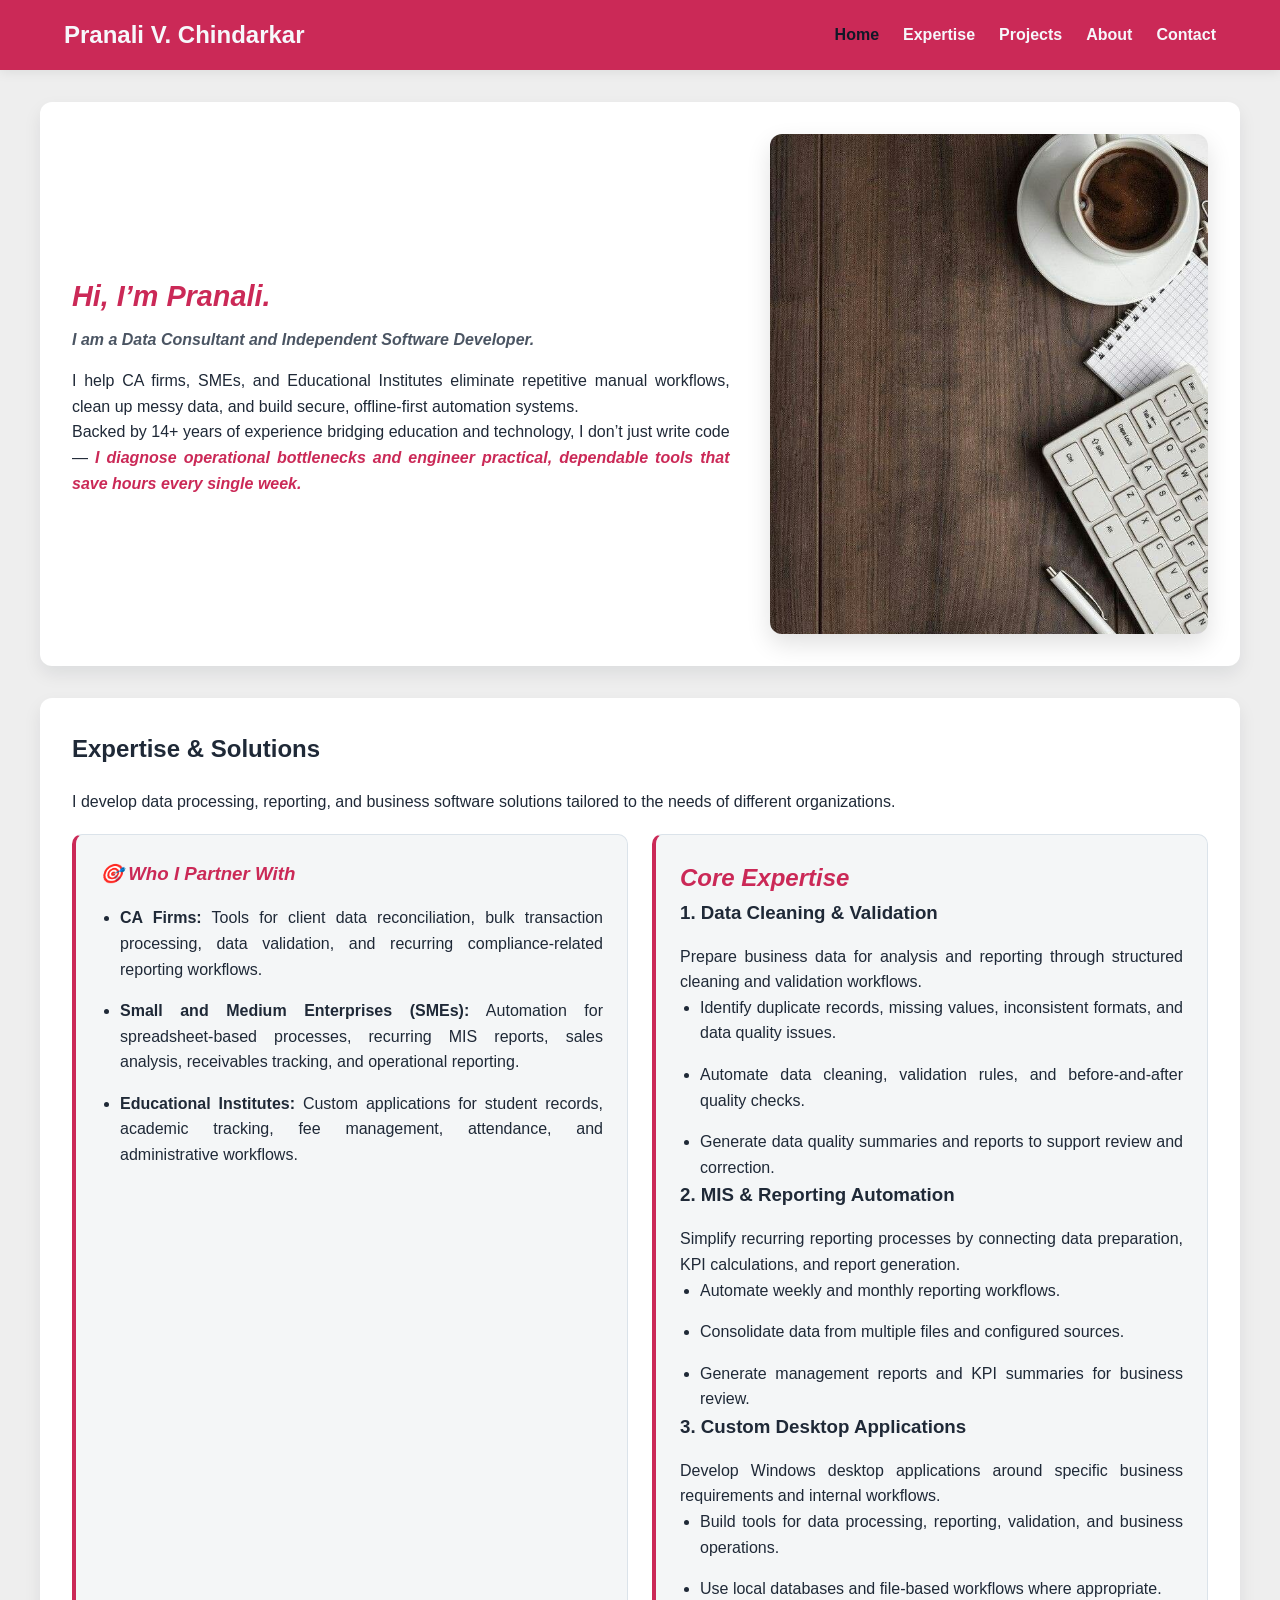
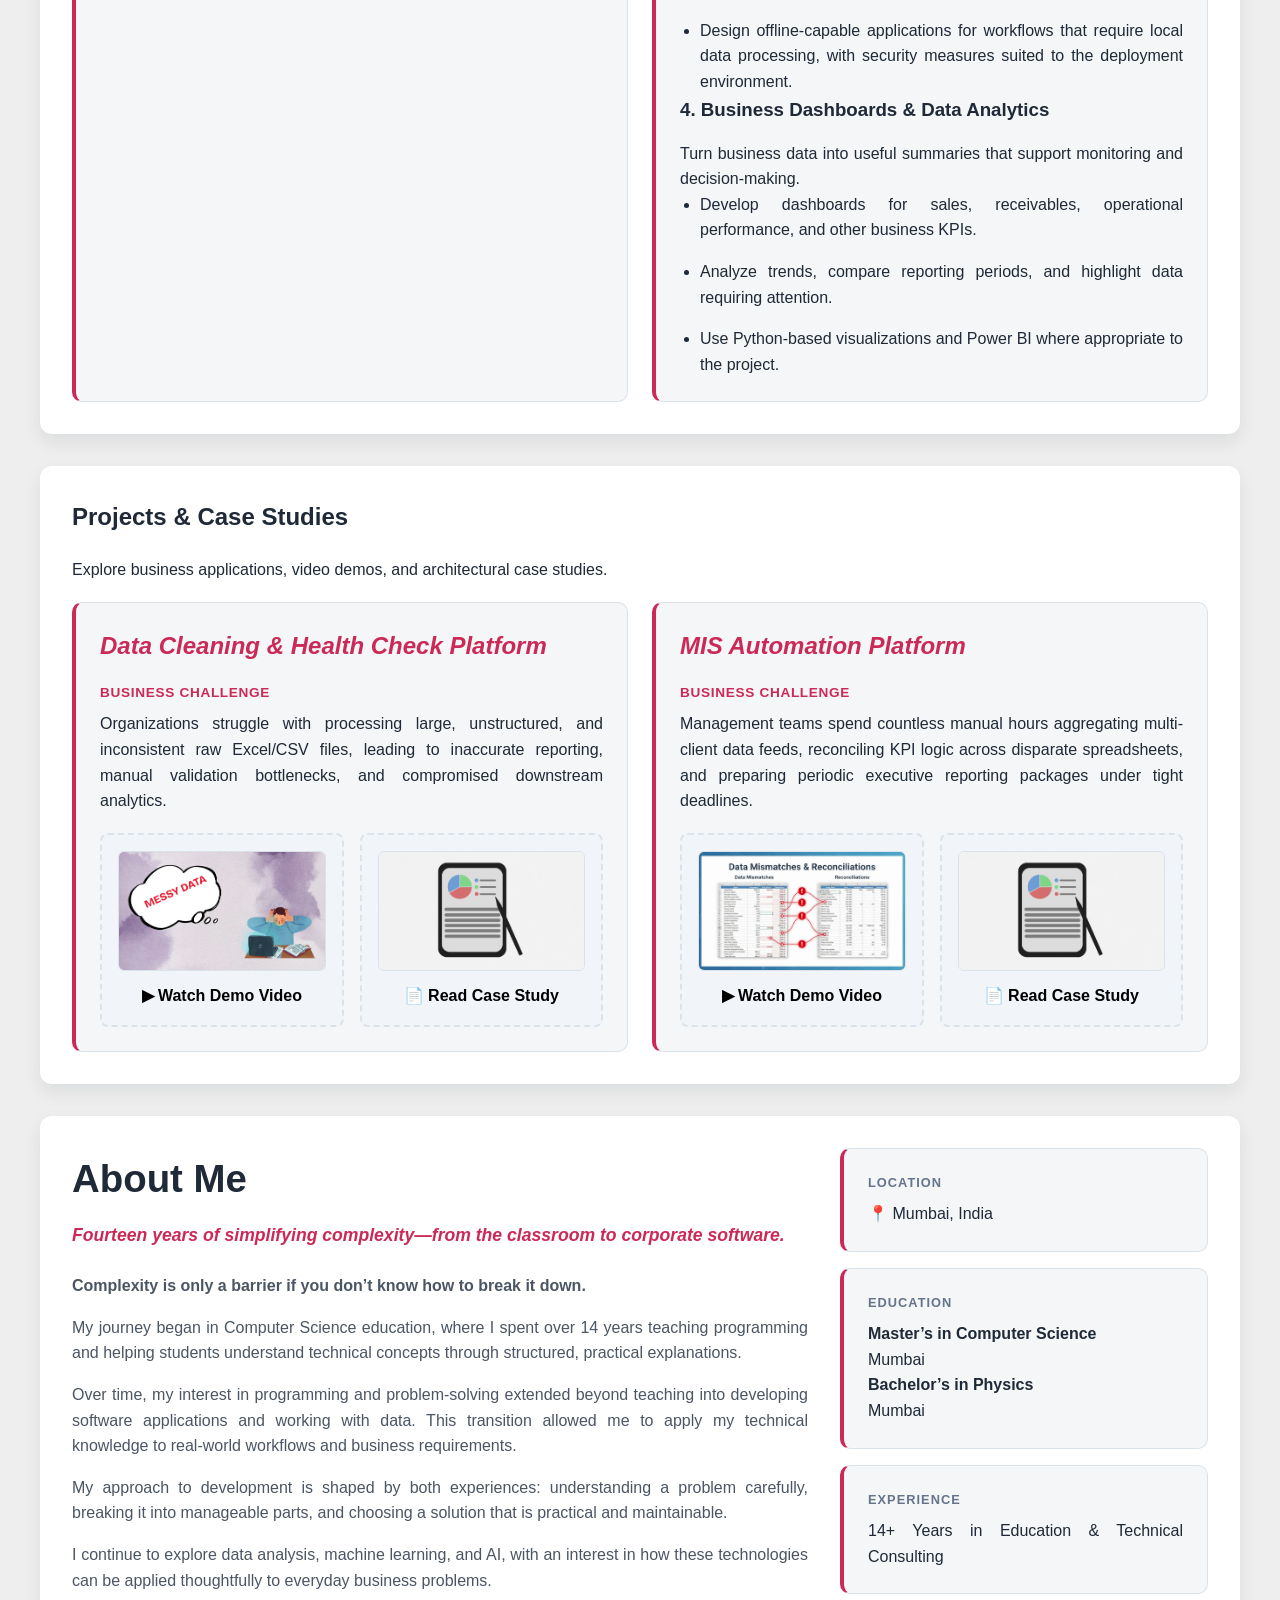
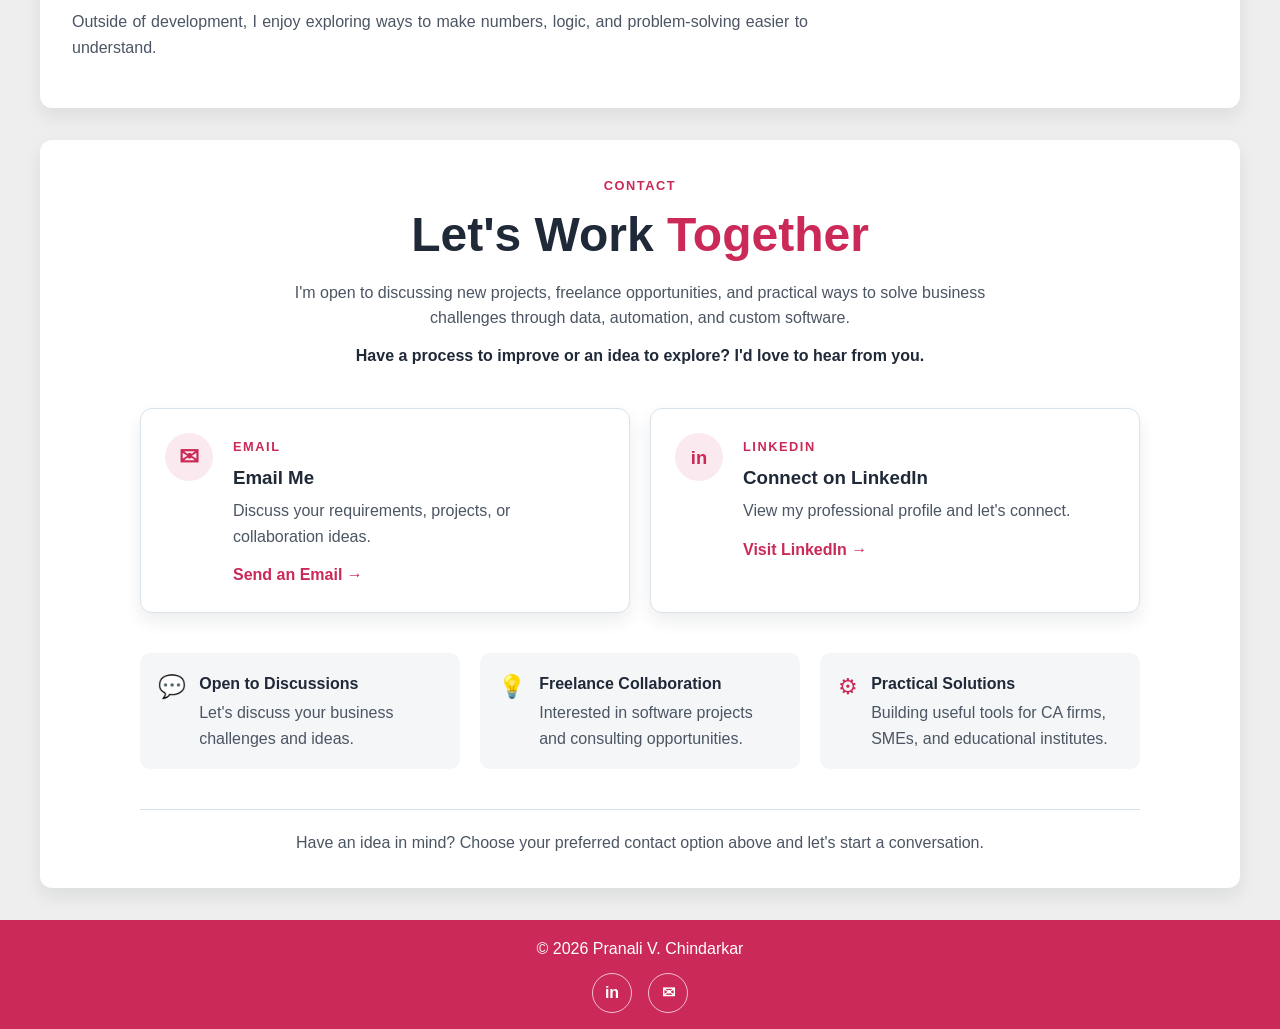
==== index.html @ 0930d105 "Prepare portfolio website for publishing" ====
<!DOCTYPE html>
<html lang="en">

<head>
    <meta charset="UTF-8" />
    <meta name="viewport" content="width=device-width, initial-scale=1.0" />

    <title>Pranali Chindarkar | Data Analytics & MIS Automation</title>

    <meta
        name="description"
        content="Explore Pranali Chindarkar's portfolio of data analytics, MIS automation, business dashboards, data quality tools, and custom software solutions for businesses."
    />

    <meta name="robots" content="index, follow" />

    <link rel="stylesheet" href="./css/style.css" />
    <script src="./js/script.js" defer></script>
</head>


  <body>
    <header>
      <nav class="top-nav">
        <div class="logo">Pranali V. Chindarkar</div>
        <ul class="nav-links" aria-label="Main navigation">
          <li><a href="#home" class="nav-link active" data-page="home">Home</a></li>
          <li><a href="#expertise" class="nav-link" data-page="expertise">Expertise</a></li>
          <li><a href="#projects" class="nav-link" data-page="projects">Projects</a></li>
          <li><a href="#about" class="nav-link" data-page="about">About</a></li>
          <li><a href="#contact" class="nav-link" data-page="contact">Contact</a></li>
        </ul>
      </nav>
    </header>

    <main id="home" class="page">
      <section class="hero-container">
        <div class="hero-text">
          <h3><span class="highlight-text">Hi, I’m Pranali.</span></h3>
          <h4><em>I am a Data Consultant and Independent Software Developer.</em></h4>
          <p>
            I help CA firms, SMEs, and Educational Institutes eliminate repetitive manual
            workflows, clean up messy data, and build secure, offline-first automation systems.
          </p>
          <p>
            Backed by 14+ years of experience bridging education and technology, I don’t just
            write code — <span class="highlight-text">I diagnose operational bottlenecks and engineer practical, dependable tools that save hours every single week.</span>
          </p>
        </div>  

        <div class="hero-image">
          <img src="./images/home2.jpg" alt="Pranali Chindarkar illustration" />
        </div>
      </section>
    </main>

    <main id="expertise" class="page">
      <section class="content-section">
        <h1>Expertise &amp; Solutions</h1>
        <p>
          I develop data processing, reporting,
          and business software solutions tailored to the needs of different organizations.
        </p>

        <div class="grid-container">
          <div class="card">
            <h3><span class="highlight-text">🎯 Who I Partner With</span></h3>
            <ul>
              <li><strong>CA Firms:</strong> Tools for client data reconciliation, bulk transaction processing, data validation, and recurring compliance-related reporting workflows.</li>
              <li><strong>Small and Medium Enterprises (SMEs):</strong> Automation for spreadsheet-based processes, recurring MIS reports, sales analysis, receivables tracking, and operational reporting.</li>
              <li><strong>Educational Institutes:</strong> Custom applications for student records, academic tracking, fee management, attendance, and administrative workflows.</li>
            </ul>
          </div>

          <div class="card">
            <h2><span class="highlight-text">Core Expertise</span></h2>
            <h3>1. Data Cleaning &amp; Validation</h3>
            <p>Prepare business data for analysis and reporting through structured cleaning and validation workflows.</p>
            <ul>
              <li>Identify duplicate records, missing values, inconsistent formats, and data quality issues.</li>
              <li>Automate data cleaning, validation rules, and before-and-after quality checks.</li>
              <li>Generate data quality summaries and reports to support review and correction.</li>
            </ul>

            <h3>2. MIS &amp; Reporting Automation</h3>
            <p>Simplify recurring reporting processes by connecting data preparation, KPI calculations, and report generation.</p>
            <ul>
              <li>Automate weekly and monthly reporting workflows.</li>
              <li>Consolidate data from multiple files and configured sources.</li>
              <li>Generate management reports and KPI summaries for business review.</li>
            </ul>

            <h3>3. Custom Desktop Applications</h3>
            <p>Develop Windows desktop applications around specific business requirements and internal workflows.</p>
            <ul>
              <li>Build tools for data processing, reporting, validation, and business operations.</li>
              <li>Use local databases and file-based workflows where appropriate.</li>
              <li>Design offline-capable applications for workflows that require local data processing, with security measures suited to the deployment environment.</li>
            </ul>

            <h3>4. Business Dashboards &amp; Data Analytics</h3>
            <p>Turn business data into useful summaries that support monitoring and decision-making.</p>
            <ul>
              <li>Develop dashboards for sales, receivables, operational performance, and other business KPIs.</li>
              <li>Analyze trends, compare reporting periods, and highlight data requiring attention.</li>
              <li>Use Python-based visualizations and Power BI where appropriate to the project.</li>
            </ul>
          </div>
        </div>
      </section>
    </main>

    <main id="projects" class="page">
      <section class="content-section">
        <h1>Projects &amp; Case Studies</h1>
        <p>Explore business applications, video demos, and architectural case studies.</p>

        <div class="project-grid">
          <article class="project-card">
            <h2><span class="highlight-text">Data Cleaning &amp; Health Check Platform</span></h2>
            <div class="challenge-section">
              <h3>Business Challenge</h3>
              <p>
                Organizations struggle with processing large, unstructured, and inconsistent raw
                Excel/CSV files, leading to inaccurate reporting, manual validation bottlenecks,
                and compromised downstream analytics.
              </p>
            </div>

            <div class="thumbnail-grid">
              <button
                type="button"
                class="thumbnail-box"
                data-video="./videos/DataHealthAutomation_video.mp4"
                data-title="Data Cleaning & Health Check - Demo"
              >
                <img
                  src="./images/cleaning.webp"
                  alt="Data Cleaning preview"
                  class="action-preview-thumb"
                />
                <span>▶ Watch Demo Video</span>
              </button>

              <button
                type="button"
                class="thumbnail-box"
                data-case-study="./projects/casestudy_datacleaning.html"
                data-title="Data Cleaning &amp; Health Check - Case Study"
              >
                <img
                  src="./images/casestudy.webp"
                  alt="Data cleaning case study preview"
                  class="action-preview-thumb"
                />
                <span>📄 Read Case Study</span>
              </button>
            </div>
          </article>

          <article class="project-card">
            <h2><span class="highlight-text">MIS Automation Platform</span></h2>
            <div class="challenge-section">
              <h3>Business Challenge</h3>
              <p>
                Management teams spend countless manual hours aggregating multi-client data feeds,
                reconciling KPI logic across disparate spreadsheets, and preparing periodic
                executive reporting packages under tight deadlines.
              </p>
            </div>

            <div class="thumbnail-grid">
              <button
                type="button"
                class="thumbnail-box"
                data-video="./videos/MIS_Automation.mp4"
                data-title="Automated MIS Platform - Demo"
              >
                <img
                  src="./images/misautomation.webp"
                  alt="MIS Automation preview"
                  class="action-preview-thumb"
                />
                <span>▶ Watch Demo Video</span>
              </button>

              <button
                type="button"
                class="thumbnail-box"
                data-case-study="./projects/casestudy_misautomation.html"
                data-title="Automated MIS Platform - Case Study"
              >
                <img
                  src="./images/casestudy.webp"
                  alt="MIS automation case study preview"
                  class="action-preview-thumb"
                />
                <span>📄 Read Case Study</span>
              </button>
            </div>
          </article>
        </div>
      </section>
    </main>

    <main id="about" class="page">
      <section class="about-container">
        <div class="about-text">
          <h2>About Me</h2>
          <p class="subtitle">
            <span class="highlight-text">Fourteen years of simplifying complexity—from the classroom to corporate software.</span>
          </p>

          <p><strong>Complexity is only a barrier if you don’t know how to break it down.</strong></p>
          <p>
            My journey began in Computer Science education, 
            where I spent over 14 years teaching programming and helping students understand technical concepts through structured,
            practical explanations.
          </p>
          <p>
            Over time, my interest in programming and problem-solving extended beyond teaching into developing software applications and working with data.
            This transition allowed me to apply my technical knowledge to real-world workflows and business requirements.
          </p>
          <p>
            My approach to development is shaped by both experiences: understanding a problem carefully, breaking it into manageable parts,
            and choosing a solution that is practical and maintainable.
          </p>
          <p>I continue to explore data analysis, machine learning, and AI,
             with an interest in how these technologies can be applied thoughtfully to everyday business problems.
          </p>
          <p>
            Outside of development, I enjoy exploring ways to make numbers, logic, and problem-solving easier to understand.
          </p>
        </div>

        <aside class="about-sidebar">
          <div class="fact-card">
            <h3>Location</h3>
            <p>📍 Mumbai, India</p>
          </div>

          <div class="fact-card">
            <h3>Education</h3>
            <p><strong>Master’s in Computer Science</strong><br />Mumbai</p>
            <p><strong>Bachelor’s in Physics</strong><br />Mumbai</p>
          </div>

          <div class="fact-card">
            <h3>Experience</h3>
            <p>14+ Years in Education &amp; Technical Consulting</p>
          </div>
        </aside>
      </section>
    </main>

    <main class="page">
      <section class="contact-section" id="contact">
        <div class="contact-header">
          <span class="section-label">CONTACT</span>

          <h2>Let's Work <span>Together</span></h2>

          <p>
            I'm open to discussing new projects, freelance opportunities,
            and practical ways to solve business challenges through
            data, automation, and custom software.
          </p>
          <p class="contact-intro">
            Have a process to improve or an idea to explore?
            I'd love to hear from you.
          </p>
        </div>

        <div class="contact-options">
          <a
            href="mailto:pranalichindarkar.dev@gmail.com?subject=Software%20Development%20Inquiry"
            class="contact-card email-card"
            aria-label="Email Pranali Chindarkar"
          >
            <span class="contact-icon" aria-hidden="true">&#9993;</span>
            <div class="contact-card-content">
              <span class="contact-label">EMAIL</span>
              <h3>Email Me</h3>
              <p>Discuss your requirements, projects, or collaboration ideas.</p>
              <span class="contact-action">Send an Email &rarr;</span>
            </div>
          </a>

          <a
            href="https://www.linkedin.com/in/pranalichindarkar"
            target="_blank"
            rel="noopener noreferrer"
            class="contact-card linkedin-card"
            aria-label="Connect with Pranali on LinkedIn"
          >
            <span class="contact-icon linkedin-icon" aria-hidden="true">in</span>
            <div class="contact-card-content">
              <span class="contact-label">LINKEDIN</span>
              <h3>Connect on LinkedIn</h3>
              <p>View my professional profile and let's connect.</p>
              <span class="contact-action">Visit LinkedIn &rarr;</span>
            </div>
          </a>
        </div>

        <div class="collaboration-grid">
          <div class="collaboration-item">
            <span class="collaboration-symbol" aria-hidden="true">&#128172;</span>
            <div>
              <h3>Open to Discussions</h3>
              <p>Let's discuss your business challenges and ideas.</p>
            </div>
          </div>

          <div class="collaboration-item">
            <span class="collaboration-symbol" aria-hidden="true">&#128161;</span>
            <div>
              <h3>Freelance Collaboration</h3>
              <p>Interested in software projects and consulting opportunities.</p>
            </div>
          </div>

          <div class="collaboration-item">
            <span class="collaboration-symbol" aria-hidden="true">&#9881;</span>
            <div>
              <h3>Practical Solutions</h3>
              <p>Building useful tools for CA firms, SMEs, and educational institutes.</p>
            </div>
          </div>
        </div>

        <div class="contact-footer">
          <p>
            Have an idea in mind? Choose your preferred contact option
            above and let's start a conversation.
          </p>
        </div>
      </section>
    </main>

    <footer>
      <p>&copy; 2026 Pranali V. Chindarkar</p>
      <nav class="social-links" aria-label="Social links">
        <a href="https://www.linkedin.com/in/pranalichindarkar" target="_blank" rel="noopener noreferrer" aria-label="LinkedIn demo link">
          <span aria-hidden="true">in</span>
        </a>
        <a href="mailto:pranalichindarkar.dev@gmail.com?subject=Software%20Development%20Inquiry" class="contact-link" aria-label="Email Pranali about software development">
          <span aria-hidden="true">&#9993;</span>
        </a>
      </nav>
    </footer>

    <div id="mediaModal" class="modal-overlay" aria-hidden="true">
      <div class="modal-content" role="dialog" aria-modal="true" aria-labelledby="modalTitle">
        <button type="button" class="modal-close" aria-label="Close modal">&times;</button>
        <h3 id="modalTitle" class="modal-title">Modal Title</h3>
        <div id="modalBody"></div>
      </div>
    </div>
  </body>
</html>
---- css/style.css ----
:root {
  --primary: #cb2957;
  --primary-dark: #a71f45;
  --bg: #eeeeee;
  --surface: #ffffff;
  --soft-surface: #f4f6f7;
  --text: #1f2937;
  --muted: #4b5563;
  --border: #dbe3ea;
  --shadow: rgba(15, 23, 42, 0.08);
  --input-bg: #ffffff;
  --thumbnail-bg: #f1f5f9;
  --thumbnail-hover: #eef2ff;
  --modal-close-bg: #f1f5f9;
  --fact-heading: #64748b;
  color-scheme: light;
}

* {
  box-sizing: border-box;
  margin: 0;
  padding: 0;
}

html {
  scroll-behavior: smooth;
}

body {
  margin: 0;
  font-family: 'Segoe UI', Tahoma, Geneva, Verdana, sans-serif;
  background: var(--bg);
  color: var(--text);
  line-height: 1.6;
}

p,
.page li,
.case-study-page li,
td,
.executive-summary {
  text-align: justify;
}

a {
  color: inherit;
  text-decoration: none;
}

img {
  display: block;
  max-width: 100%;
}

button,
input,
textarea {
  font: inherit;
}

header {
  position: sticky;
  top: 0;
  z-index: 30;
  background: var(--primary);
  box-shadow: 0 2px 12px rgba(0, 0, 0, 0.08);
}

.top-nav {
  max-width: 1200px;
  margin: 0 auto;
  padding: 1rem 1.5rem;
  display: flex;
  align-items: center;
  justify-content: space-between;
  gap: 1rem;
}

.logo {
  color: #f6f7fb;
  font-size: 1.5rem;
  font-weight: 700;
}

.nav-links {
  list-style: none;
  display: flex;
  align-items: center;
  gap: 1.5rem;
  flex-wrap: wrap;
}

.nav-link {
  color: #f6f7fb;
  font-weight: 600;
  transition: color 0.2s ease;
}

.nav-link:hover,
.nav-link.active {
  color: #111827;
}

.page {
  display: block;
  max-width: 1200px;
  margin: 2rem auto;
  padding: 2rem;
  background: var(--surface);
  border-radius: 12px;
  box-shadow: 0 8px 18px var(--shadow);
  scroll-margin-top: 6rem;
}

.content-section {
  display: flex;
  flex-direction: column;
  gap: 1.25rem;
}

.content-section.narrow {
  max-width: 800px;
  margin: 0 auto;
}

.contact-section {
  display: flex;
  flex-direction: column;
  gap: 2.5rem;
  max-width: 1000px;
  margin: 0 auto;
  scroll-margin-top: 6rem;
}

.contact-header {
  max-width: 760px;
  margin: 0 auto;
  text-align: center;
}

.section-label,
.contact-label {
  color: var(--primary);
  font-size: 0.8rem;
  font-weight: 700;
  letter-spacing: 0.12em;
}

.contact-header h2 {
  margin: 0.5rem 0 1rem;
  font-size: clamp(2rem, 5vw, 3rem);
  line-height: 1.2;
}

.contact-header h2 span {
  color: var(--primary);
}

.contact-header p {
  color: var(--muted);
  text-align: center;
}

.contact-header .contact-intro {
  margin-top: 0.75rem;
  color: var(--text);
  font-weight: 600;
}

.contact-options {
  display: grid;
  grid-template-columns: repeat(2, minmax(0, 1fr));
  gap: 1.25rem;
}

.contact-card {
  display: flex;
  align-items: flex-start;
  gap: 1.25rem;
  padding: 1.5rem;
  border: 1px solid var(--border);
  border-radius: 12px;
  background: var(--surface);
  box-shadow: 0 8px 18px var(--shadow);
  transition: transform 0.2s ease, box-shadow 0.2s ease, border-color 0.2s ease;
}

.contact-card:hover,
.contact-card:focus-visible {
  transform: translateY(-3px);
  border-color: var(--primary);
  box-shadow: 0 12px 24px var(--shadow);
}

.contact-card:focus-visible {
  outline: 2px solid var(--primary);
  outline-offset: 3px;
}

.contact-icon {
  display: inline-flex;
  flex: 0 0 3rem;
  width: 3rem;
  height: 3rem;
  align-items: center;
  justify-content: center;
  border-radius: 50%;
  background: rgba(203, 41, 87, 0.1);
  color: var(--primary);
  font-size: 1.5rem;
  font-weight: 700;
}

.linkedin-icon {
  font-size: 1.15rem;
}

.contact-card-content h3 {
  margin: 0.25rem 0 0.35rem;
}

.contact-card-content p,
.collaboration-item p {
  color: var(--muted);
  text-align: left;
}

.contact-action {
  display: inline-block;
  margin-top: 0.8rem;
  color: var(--primary);
  font-weight: 700;
}

.collaboration-grid {
  display: grid;
  grid-template-columns: repeat(3, minmax(0, 1fr));
  gap: 1.25rem;
}

.collaboration-item {
  display: flex;
  align-items: flex-start;
  gap: 0.85rem;
  padding: 1.1rem;
  border-radius: 10px;
  background: var(--soft-surface);
}

.collaboration-symbol {
  color: var(--primary);
  font-size: 1.4rem;
  line-height: 1.4;
}

.collaboration-item h3 {
  margin-bottom: 0.25rem;
  font-size: 1rem;
}

.contact-footer {
  padding-top: 1.25rem;
  border-top: 1px solid var(--border);
}

.contact-footer p {
  color: var(--muted);
  text-align: center;
}

.hero-container {
  display: flex;
  align-items: center;
  justify-content: space-between;
  gap: 2.5rem;
}

.hero-text {
  flex: 1.5;
}

.hero-text h3 {
  margin-bottom: 0.5rem;
  font-size: clamp(1.8rem, 2vw, 2.4rem);
}

.hero-text h4 {
  margin-bottom: 1rem;
  color: var(--muted);
}

.hero-image {
  flex: 1;
  display: flex;
  justify-content: center;
}

.hero-image img {
  width: min(100%, 480px);
  height: 500px;
  object-fit: cover;
  border-radius: 12px;
  box-shadow: 0 10px 25px rgba(0, 0, 0, 0.12);
}

.highlight-text {
  color: var(--primary);
  font-weight: 700;
  font-style: italic;
}

.grid-container,
.project-grid {
  display: grid;
  grid-template-columns: repeat(auto-fit, minmax(280px, 1fr));
  gap: 1.5rem;
}

.card,
.project-card,
.fact-card {
  background: var(--soft-surface);
  border: 1px solid var(--border);
  border-left: 4px solid var(--primary);
  border-radius: 10px;
  padding: 1.5rem;
}

.card h3,
.project-card h2 {
  margin-bottom: 1rem;
}

.card ul,
.card ol {
  padding-left: 1.25rem;
  display: grid;
  gap: 1rem;
}

.challenge-section {
  margin-bottom: 1.2rem;
}

.challenge-section h3 {
  margin-bottom: 0.5rem;
  color: var(--primary);
  text-transform: uppercase;
  letter-spacing: 0.05em;
  font-size: 0.85rem;
}

.thumbnail-grid {
  display: grid;
  grid-template-columns: repeat(auto-fit, minmax(220px, 1fr));
  gap: 1rem;
}

.thumbnail-box {
  background: var(--thumbnail-bg);
  border: 2px dashed var(--border);
  border-radius: 8px;
  padding: 1rem;
  cursor: pointer;
  text-align: center;
  transition: transform 0.2s ease, border-color 0.2s ease, background 0.2s ease;
}

.thumbnail-box:hover {
  transform: translateY(-2px);
  border-color: var(--primary);
  background: var(--thumbnail-hover);
}

.thumbnail-box span {
  display: inline-block;
  margin-top: 0.75rem;
  font-weight: 600;
}

.action-preview-thumb {
  width: 100%;
  height: 120px;
  object-fit: cover;
  border-radius: 6px;
  border: 1px solid var(--border);
}

.about-container {
  display: grid;
  grid-template-columns: 2fr 1fr;
  gap: 2rem;
  align-items: start;
}

.about-text h2 {
  margin-bottom: 0.75rem;
  font-size: clamp(2rem, 3vw, 2.4rem);
}

.about-text .subtitle {
  margin-bottom: 1.5rem;
  font-size: 1.1rem;
  color: var(--muted);
}

.about-text p {
  margin-bottom: 1rem;
  color: var(--muted);
}

.about-sidebar {
  display: flex;
  flex-direction: column;
  gap: 1rem;
  position: sticky;
  top: 90px;
}

.fact-card h3 {
  margin-bottom: 0.5rem;
  text-transform: uppercase;
  letter-spacing: 0.08em;
  font-size: 0.8rem;
  color: var(--fact-heading);
}

.modal-close {
  border: none;
  border-radius: 8px;
  cursor: pointer;
}

footer {
  background: var(--primary);
  color: #fff;
  text-align: center;
  padding: 1rem 1.5rem;
  margin-top: 2rem;
}

footer p {
  text-align: center;
}

.social-links {
  display: flex;
  justify-content: center;
  gap: 1rem;
  margin-top: 0.75rem;
}

.social-links a {
  display: inline-flex;
  width: 2.5rem;
  height: 2.5rem;
  align-items: center;
  justify-content: center;
  border: 1px solid rgba(255, 255, 255, 0.7);
  border-radius: 50%;
  color: #fff;
  font-weight: 700;
  transition: background 0.2s ease, color 0.2s ease;
}

.social-links a:hover,
.social-links a:focus-visible {
  background: #fff;
  color: var(--primary);
}

.contact-social-links {
  justify-content: flex-start;
  margin-top: 0;
}

.contact-social-links a {
  border-color: var(--primary);
  color: var(--primary);
}

.contact-social-links a:hover,
.contact-social-links a:focus-visible {
  background: var(--primary);
  color: #fff;
}

.modal-overlay {
  position: fixed;
  inset: 0;
  display: none;
  background: rgba(15, 23, 42, 0.75);
  padding: 1.5rem;
  justify-content: center;
  align-items: center;
  z-index: 1000;
}

.modal-overlay.active {
  display: flex;
}

.modal-content {
  position: relative;
  background: var(--surface);
  width: min(900px, 100%);
  max-height: 90vh;
  border-radius: 12px;
  padding: 2rem 1.5rem 1.5rem;
  overflow: auto;
  box-shadow: 0 18px 50px rgba(15, 23, 42, 0.25);
}

.modal-close {
  position: absolute;
  top: 0.85rem;
  right: 0.85rem;
  width: 2.5rem;
  height: 2.5rem;
  font-size: 1.5rem;
  background: var(--modal-close-bg);
  color: var(--text);
}

.modal-title {
  margin-bottom: 1rem;
}

.video-wrapper {
  position: relative;
  width: 100%;
  padding-bottom: 56.25%;
  background: #000;
  border-radius: 8px;
  overflow: hidden;
}

.video-wrapper video {
  position: absolute;
  inset: 0;
  width: 100%;
  height: 100%;
  object-fit: cover;
}

.case-study-frame-wrap {
  width: 100%;
  height: 75vh;
}

.case-study-frame-wrap iframe {
  width: 100%;
  height: 100%;
  border: 0;
  border-radius: 8px;
}

.modal-content.case-study-modal {
  width: min(1000px, 100%);
  padding: 3.75rem 1.5rem 1.5rem;
}

.modal-content.case-study-modal .modal-title {
  display: none;
}

.case-study-page .container {
  max-width: 1000px;
  margin: 0 auto;
  padding: clamp(1rem, 3vw, 2rem);
  background: var(--surface);
  border: 1px solid var(--border);
  border-radius: 16px;
  box-shadow: 0 16px 40px var(--shadow);
}

.case-study-page header {
  position: static;
  margin-bottom: 1.5rem;
  padding: clamp(1.5rem, 4vw, 2.5rem);
  border-radius: 12px;
  background: var(--primary);
  color: #fff;
}

.case-study-page header h1 {
  margin-top: 0.6rem;
  font-size: clamp(1.8rem, 4vw, 2.75rem);
  line-height: 1.2;
}

.case-study-page .meta-tags {
  color: rgba(255, 255, 255, 0.82);
  font-size: 0.85rem;
  font-weight: 600;
  letter-spacing: 0.04em;
}

.case-study-page .executive-summary {
  margin-bottom: 2rem;
  padding: 1.25rem 1.5rem;
  border: 1px solid rgba(203, 41, 87, 0.18);
  border-left: 4px solid var(--primary);
  border-radius: 8px;
  background: var(--soft-surface);
}

.case-study-page section {
  margin-top: 2rem;
}

.case-study-page h2 {
  margin: 2rem 0 0.75rem;
  padding-bottom: 0.45rem;
  border-bottom: 1px solid var(--border);
  color: var(--text);
  font-size: clamp(1.25rem, 2.5vw, 1.65rem);
  line-height: 1.35;
}

.case-study-page section h2 {
  margin-top: 0;
}

.case-study-page h3 {
  margin: 1.25rem 0 0.5rem;
  color: var(--primary-dark);
  font-size: 1.1rem;
}

.case-study-page p {
  margin: 0.65rem 0;
  color: var(--muted);
}

.case-study-page ul,
.case-study-page ol {
  display: grid;
  gap: 0.55rem;
  margin: 0.75rem 0 1rem;
  padding-left: 1.5rem;
  color: var(--muted);
}

.case-study-page li {
  padding-left: 0.2rem;
}

.case-study-page strong {
  color: var(--text);
}

.case-study-page .figure-container {
  margin: 1.75rem 0;
  padding: 0.75rem;
  border: 1px solid var(--border);
  border-radius: 12px;
  background: var(--soft-surface);
}

.case-study-page .figure-container img {
  width: 100%;
  max-height: 560px;
  object-fit: contain;
  border-radius: 8px;
  background: var(--surface);
}

.case-study-page .figure-caption {
  padding: 0.7rem 0.35rem 0.15rem;
  color: var(--muted);
  font-size: 0.9rem;
  text-align: center;
}

.case-study-page table {
  width: 100%;
  margin: 1rem 0 1.5rem;
  border-collapse: collapse;
  border: 1px solid var(--border);
  border-radius: 8px;
  overflow: hidden;
}

.case-study-page th,
.case-study-page td {
  padding: 0.8rem 1rem;
  border-bottom: 1px solid var(--border);
  vertical-align: top;
}

.case-study-page th {
  background: var(--primary);
  color: #fff;
  text-align: left;
}

.case-study-page td {
  text-align: justify;
}

.case-study-page tr:nth-child(even) td {
  background: var(--soft-surface);
}

.case-study-page pre {
  margin: 1rem 0;
  padding: 1.25rem;
  border: 1px solid var(--border);
  border-radius: 8px;
  background: #f8fafc;
  color: var(--text);
  font: 0.88rem/1.6 Consolas, 'Courier New', monospace;
  overflow-x: auto;
}

@media (max-width: 768px) {
  p,
  .page li,
  .case-study-page li,
  td,
  .executive-summary {
    text-align: left;
  }

  .top-nav {
    flex-direction: column;
    padding-top: 1.25rem;
    padding-bottom: 1.25rem;
  }

  .nav-links {
    justify-content: center;
  }

  .hero-container,
  .about-container {
    grid-template-columns: 1fr;
    display: grid;
  }

  .hero-text,
  .hero-image {
    flex: 1 1 auto;
  }

  .page {
    padding: 1.25rem;
  }

  .contact-section {
    gap: 1.75rem;
  }

  .contact-options,
  .collaboration-grid {
    grid-template-columns: 1fr;
  }

  .about-sidebar {
    position: static;
  }

  .case-study-page .container {
    padding: 1rem;
  }

  .modal-content.case-study-modal {
    padding: 3.5rem 0.75rem 0.75rem;
  }

  .case-study-page header {
    padding: 1.25rem;
  }

  .case-study-page table {
    font-size: 0.9rem;
  }

  .case-study-page th,
  .case-study-page td {
    padding: 0.65rem;
  }
}
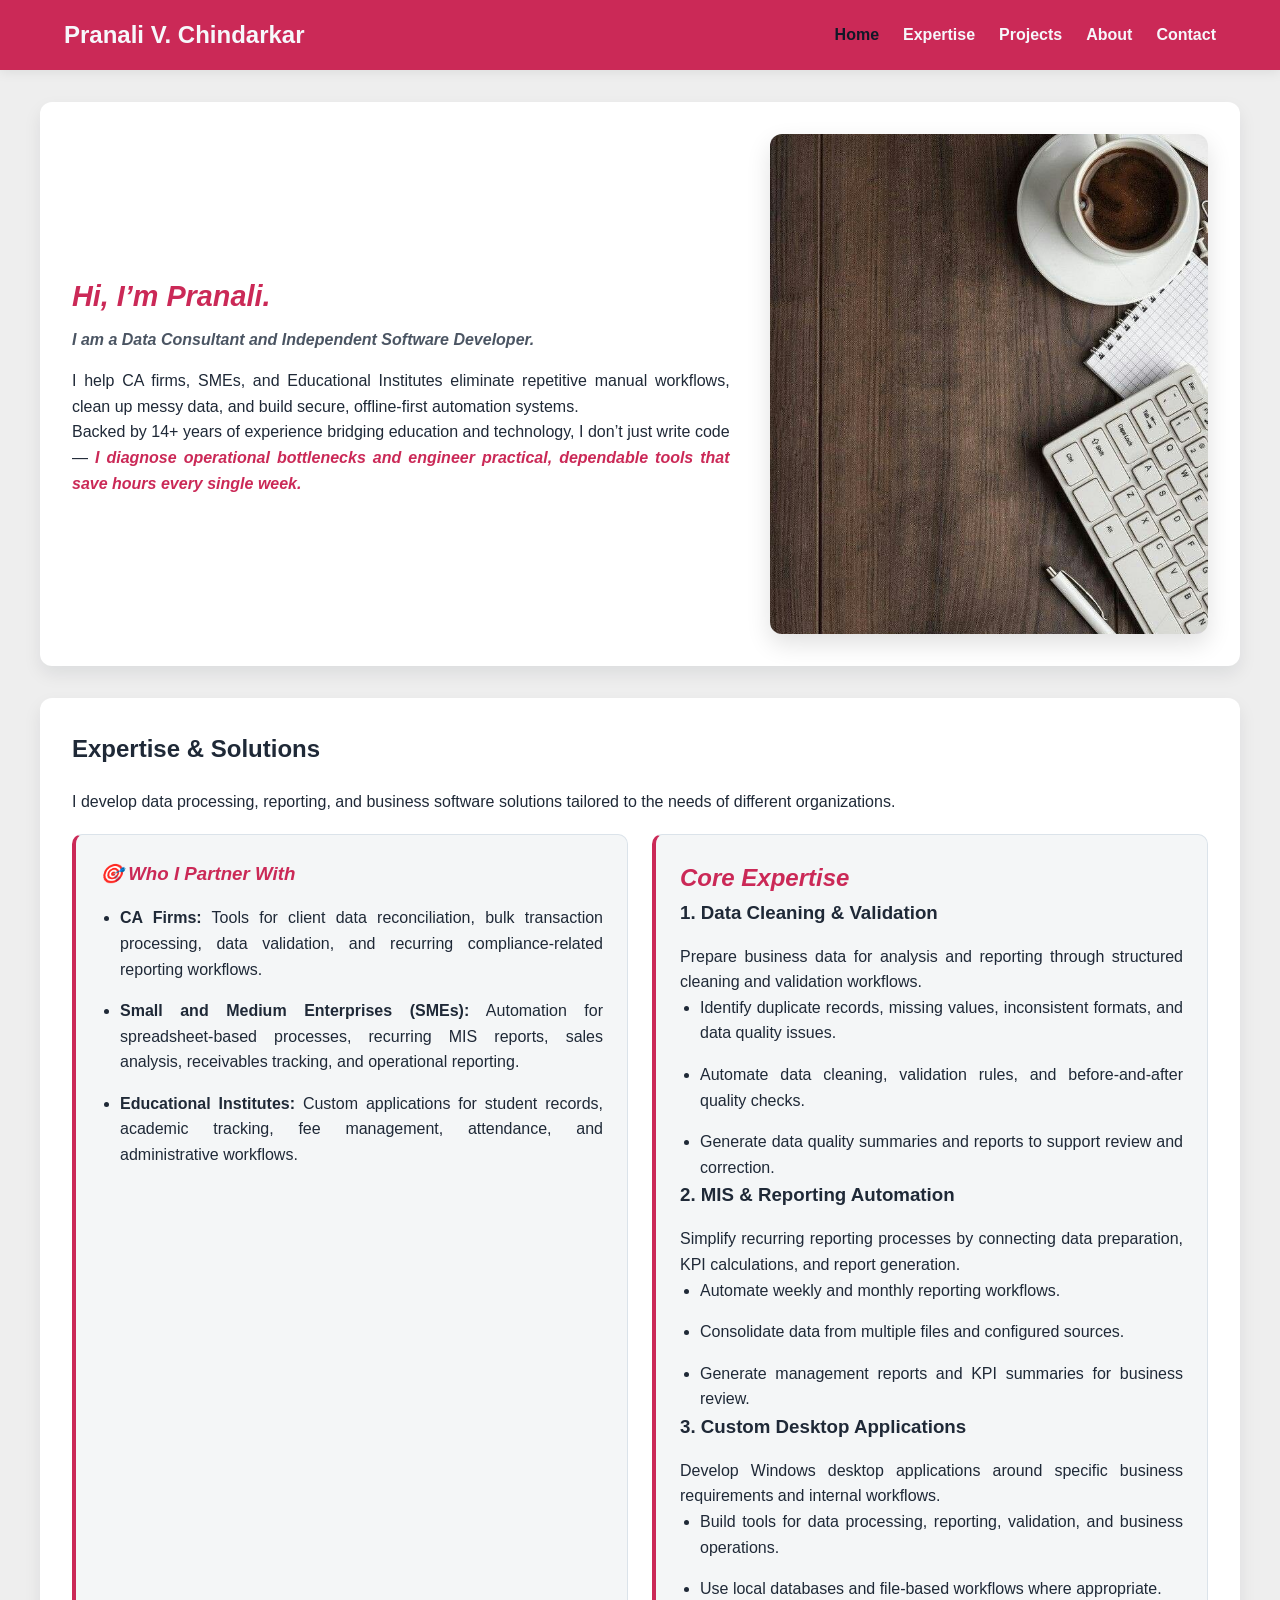
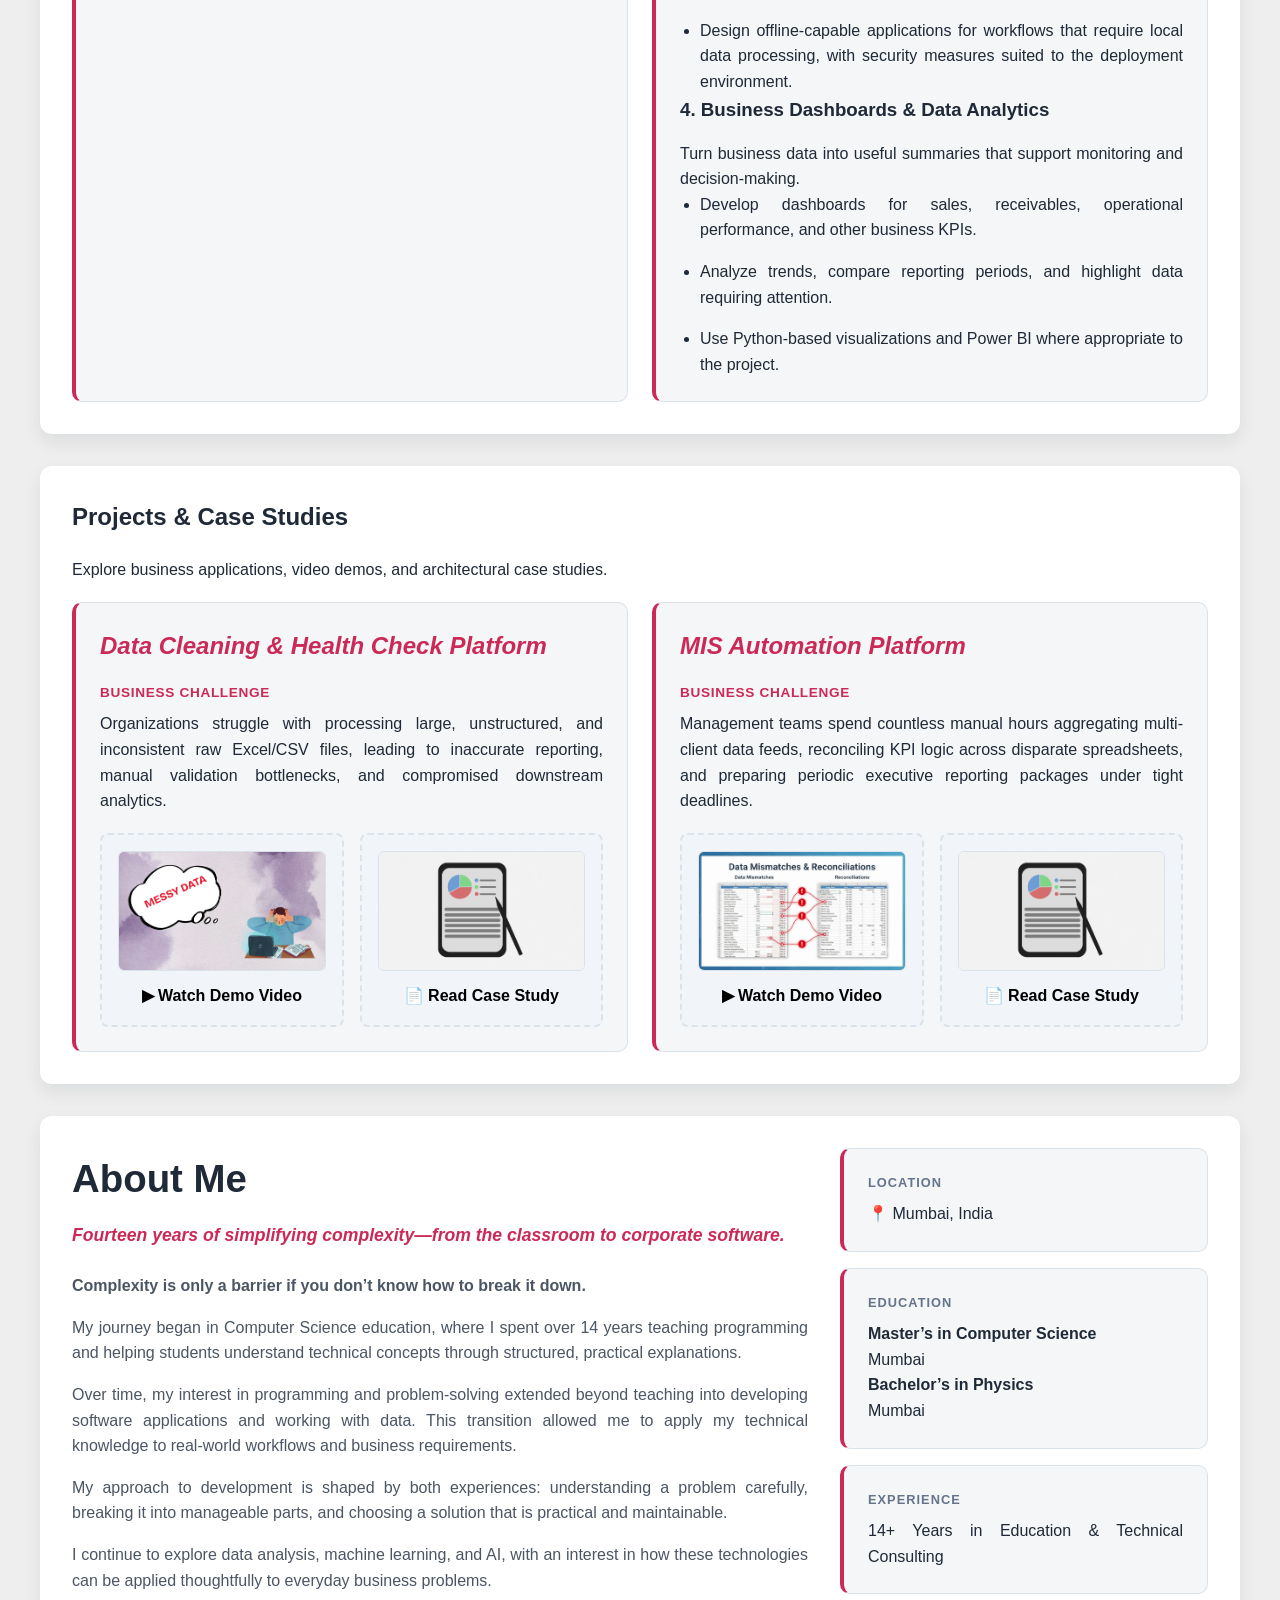
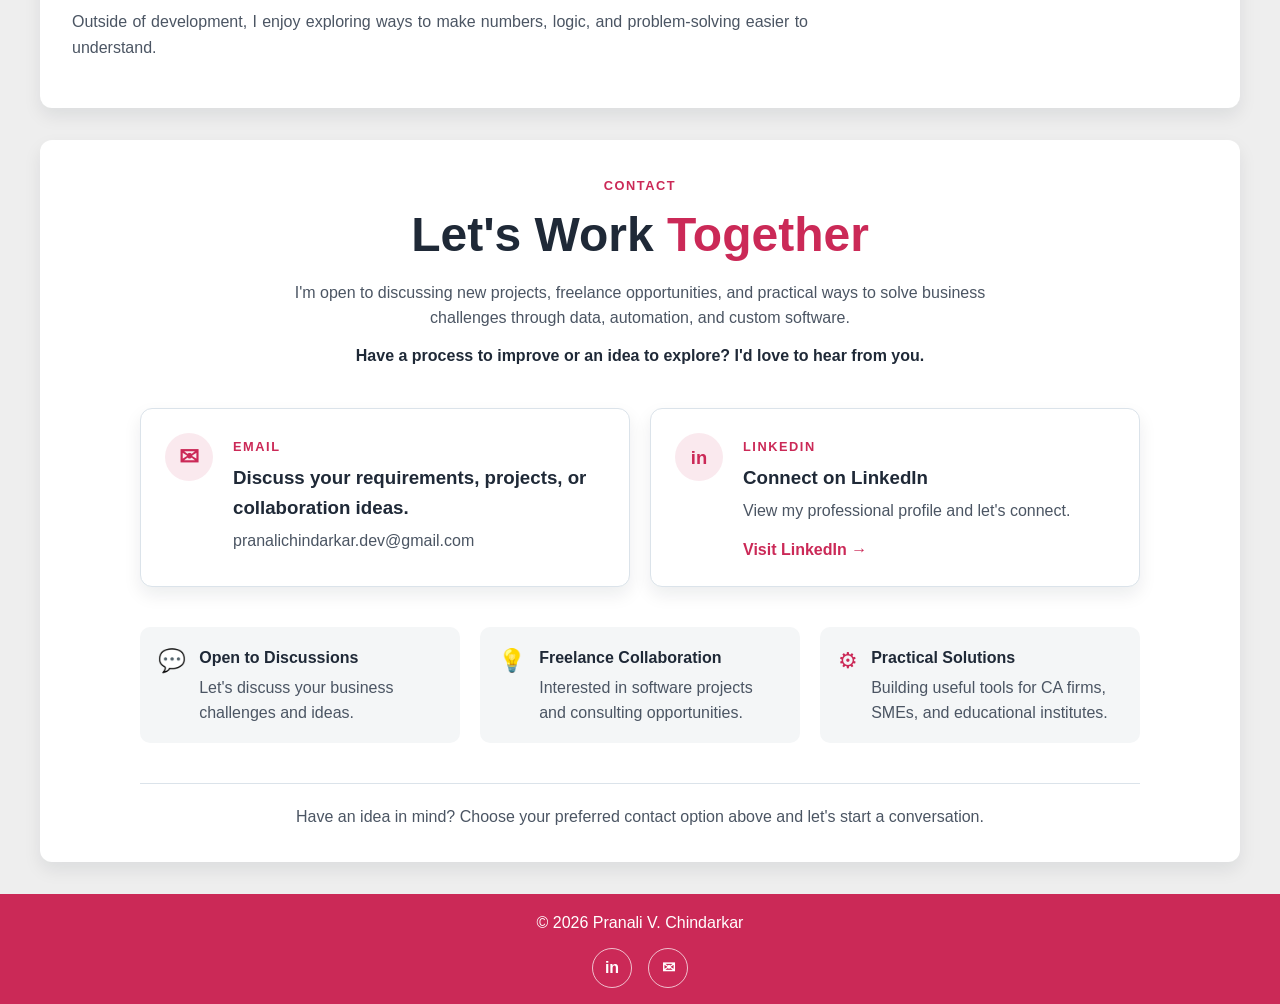
==== commit 1ec05be7: "Update portfolio website" ====
--- a/index.html
+++ b/index.html
@@ -274,16 +274,17 @@
 
         <div class="contact-options">
           <a
-            href="mailto:pranalichindarkar.dev@gmail.com?subject=Software%20Development%20Inquiry"
+            href="https://mail.google.com/mail/?view=cm&fs=1&to=pranalichindarkar.dev@gmail.com&su=Software%20Development%20Inquiry&body=Hello%20Pranali%2C%0A%0AI%20would%20like%20to%20discuss%20a%20software%20development%20requirement.%0A%0AProject%20Details%3A%0A%0ARegards%2C"
+            target="_blank"
+            rel="noopener noreferrer"
             class="contact-card email-card"
             aria-label="Email Pranali Chindarkar"
           >
             <span class="contact-icon" aria-hidden="true">&#9993;</span>
             <div class="contact-card-content">
               <span class="contact-label">EMAIL</span>
-              <h3>Email Me</h3>
-              <p>Discuss your requirements, projects, or collaboration ideas.</p>
-              <span class="contact-action">Send an Email &rarr;</span>
+              <h3>Discuss your requirements, projects, or collaboration ideas.</h3>
+              <p>pranalichindarkar.dev@gmail.com</p>
             </div>
           </a>
 
@@ -345,7 +346,8 @@
         <a href="https://www.linkedin.com/in/pranalichindarkar" target="_blank" rel="noopener noreferrer" aria-label="LinkedIn demo link">
           <span aria-hidden="true">in</span>
         </a>
-        <a href="mailto:pranalichindarkar.dev@gmail.com?subject=Software%20Development%20Inquiry" class="contact-link" aria-label="Email Pranali about software development">
+        <a href="https://mail.google.com/mail/?view=cm&fs=1&to=pranalichindarkar.dev@gmail.com&su=Software%20Development%20Inquiry&body=Hello%20Pranali%2C%0A%0AI%20would%20like%20to%20discuss%20a%20software%20development%20requirement.%0A%0AProject%20Details%3A%0A%0ARegards%2C" 
+        aria-label="Email Pranali Chindarkar">
           <span aria-hidden="true">&#9993;</span>
         </a>
       </nav>
